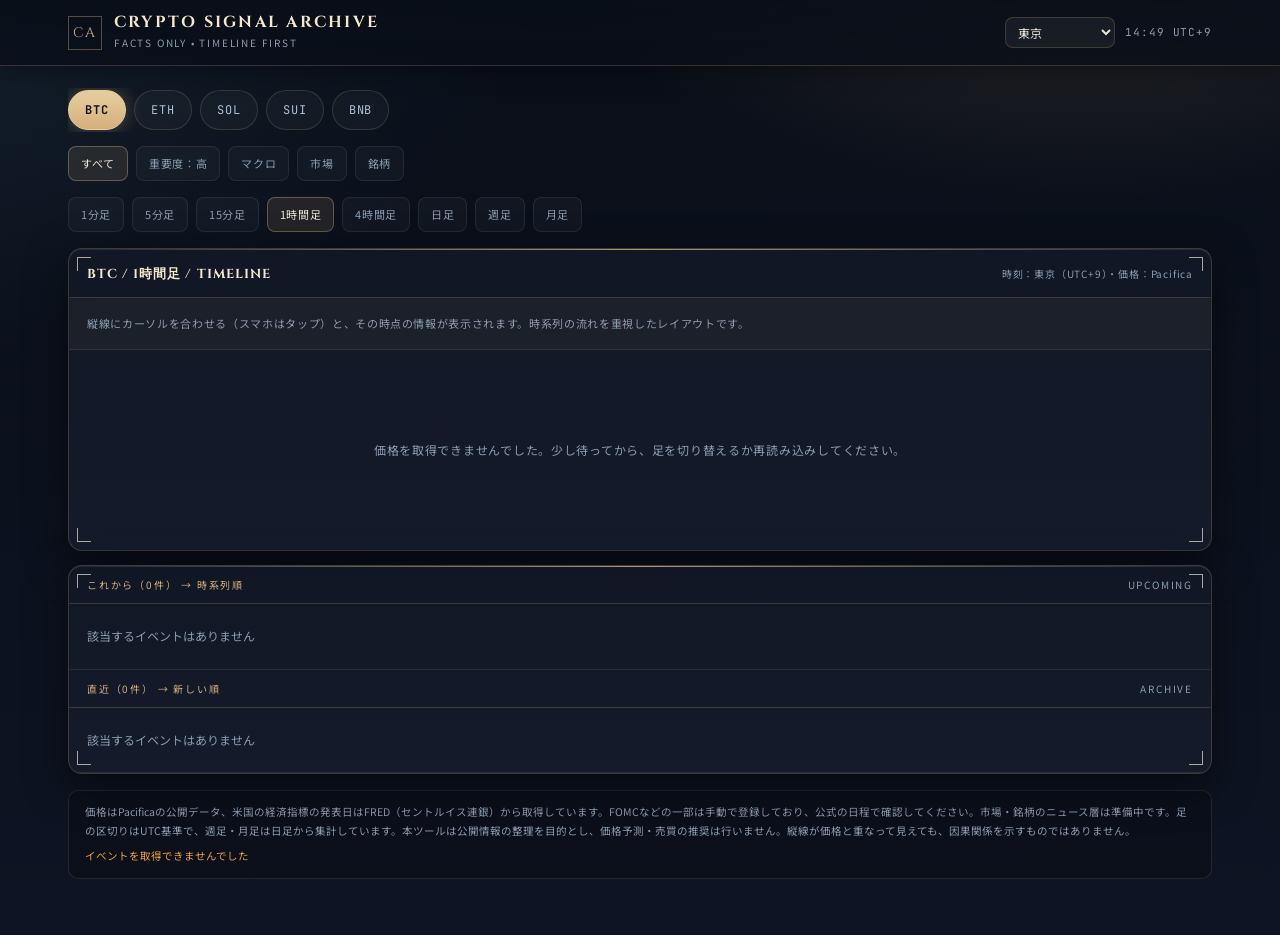
==== index.html @ aba60fd7 "Add files via upload" ====
<!doctype html>
<html lang="ja"><head><meta charset="utf-8">
<meta name="viewport" content="width=device-width,initial-scale=1,viewport-fit=cover">
<title>CRYPTO SIGNAL ARCHIVE — LUXE</title>
<link href="https://fonts.googleapis.com/css2?family=Cinzel:wght@600;700&family=Noto+Sans+JP:wght@400;500;700&family=JetBrains+Mono:wght@400;500&display=swap" rel="stylesheet">
<style>
:root{
  --bg:#090e18;
  --bg2:#0e1423;
  --panel:rgba(18,24,38,.86);
  --panel2:rgba(22,28,44,.92);
  --ln:rgba(212,175,122,.22);
  --ln2:rgba(212,175,122,.38);
  --tx:#ece6d8;
  --mu:#8a9db0;
  --mu2:#a9c0d6;
  --gold:#d4af7a;
  --gold2:#e8cfa0;
  --champ:#f5e9c9;
  --cy:#6ec9e8;
  --go:#f0a03c;
  --rd:#c86a75;
  --sh:0 12px 40px rgba(0,0,0,.55), inset 0 1px 0 rgba(255,255,255,.06);
}
*{box-sizing:border-box}
html{scroll-padding-top:16px}
body{margin:0;background:
 radial-gradient(900px 500px at 85% -10%, rgba(212,175,122,.18), transparent 60%),
 radial-gradient(1100px 600px at -10% 0%, rgba(110,201,232,.10), transparent 60%),
 linear-gradient(180deg,var(--bg),var(--bg2));
 color:var(--tx);font:14px/1.7 "Noto Sans JP",system-ui,sans-serif;min-height:100vh}
.app{max-width:1180px;margin:0 auto;padding:0 18px calc(56px + env(safe-area-inset-bottom,0px))}
.topbar{position:sticky;top:0;z-index:20;padding-top:env(safe-area-inset-top,0px);backdrop-filter:blur(18px) saturate(1.2);-webkit-backdrop-filter:blur(18px) saturate(1.2);
 background:linear-gradient(180deg,rgba(9,14,24,.92),rgba(9,14,24,.78));
 border-bottom:1px solid var(--ln);box-shadow:0 4px 24px rgba(0,0,0,.4)}
.topbar-inner{max-width:1180px;margin:0 auto;padding:14px 18px;display:flex;align-items:center;justify-content:space-between;gap:16px}
.brand{display:flex;align-items:center;gap:12px}
.mark{width:34px;height:34px;border:1px solid var(--ln2);display:grid;place-items:center;color:var(--gold);font-family:Cinzel;letter-spacing:.08em}
.brand h1{font-family:Cinzel,serif;font-weight:700;letter-spacing:.14em;font-size:16px;margin:0;color:var(--champ);line-height:1}
.brand .sub{font-size:10px;letter-spacing:.18em;color:var(--mu);margin-top:4px}
.meta{display:flex;gap:10px;align-items:center;font-size:11px;letter-spacing:.08em;color:var(--mu)}select{font:inherit;font-size:12px;background:rgba(255,255,255,.05);color:var(--tx);border:1px solid var(--ln);border-radius:8px;padding:5px 8px}option{background:#0e1423;color:#ece6d8}#clk{font-family:"JetBrains Mono",monospace}
.dot{width:6px;height:6px;border-radius:50%;background:#7ee0a0;box-shadow:0 0 8px #7ee0a0;display:inline-block}
.controls{margin:22px 0 10px;display:flex;flex-direction:column;gap:12px}
.ctrl-row{display:flex;gap:8px;overflow-x:auto;padding:2px 0;scrollbar-width:none}
.ctrl-row::-webkit-scrollbar{display:none}
button{font:inherit;cursor:pointer;white-space:nowrap;transition:.18s}
.tab{font-family:"JetBrains Mono",monospace;font-size:12px;letter-spacing:.08em;padding:9px 16px;border-radius:999px;border:1px solid rgba(212,175,122,.18);background:rgba(255,255,255,.03);color:var(--mu2)}
.tab.on{background:linear-gradient(180deg,var(--gold2),var(--gold));color:#11141d;border-color:var(--gold2);box-shadow:0 0 18px rgba(212,175,122,.35);font-weight:700}
.tab:hover{border-color:var(--ln2);color:var(--champ)}
.f{font-size:11px;letter-spacing:.06em;padding:7px 12px;border:1px solid rgba(255,255,255,.08);background:rgba(255,255,255,.03);color:var(--mu);border-radius:8px}
.f.on{border-color:var(--ln2);color:var(--tx);background:rgba(212,175,122,.12)}
.panel{position:relative;background:linear-gradient(180deg,var(--panel),var(--panel2));border:1px solid var(--ln);box-shadow:var(--sh);overflow:hidden;border-radius:14px;margin-top:14px}
.panel::before{content:'';position:absolute;top:0;left:0;right:0;height:1px;background:linear-gradient(90deg,transparent,rgba(212,175,122,.8),transparent)}
.corner{position:absolute;width:14px;height:14px;border-color:var(--gold);opacity:.7;pointer-events:none}
.corner.tl{top:8px;left:8px;border-top:1px solid;border-left:1px solid}
.corner.tr{top:8px;right:8px;border-top:1px solid;border-right:1px solid}
.corner.bl{bottom:8px;left:8px;border-bottom:1px solid;border-left:1px solid}
.corner.br{bottom:8px;right:8px;border-bottom:1px solid;border-right:1px solid}
.hd{padding:14px 18px 12px;border-bottom:1px solid var(--ln);display:flex;justify-content:space-between;align-items:baseline;gap:8px}
.hd b{font-family:Cinzel,serif;font-weight:700;letter-spacing:.08em;color:var(--champ);font-size:13px}
.hd .mu{color:var(--mu);font-size:10px;letter-spacing:.08em}
#bar{padding:12px 18px;min-height:52px;border-bottom:1px solid rgba(212,175,122,.14);background:rgba(212,175,122,.05);font-size:12px;display:flex;align-items:center;gap:10px;flex-wrap:wrap}
.badge{display:inline-flex;align-items:center;gap:6px;font-size:11px;letter-spacing:.1em;padding:2px 9px;border:1px solid var(--c);color:var(--c);border-radius:999px;background:rgba(0,0,0,.2)}
#chart{width:100%;overflow:hidden}
svg{display:block}
svg text{fill:var(--mu);font-size:11px;font-family:"JetBrains Mono",monospace}
svg .lb{font-size:12px;fill:var(--tx);font-family:"Noto Sans JP",sans-serif;font-weight:500}
.ev{cursor:pointer;--c:var(--cy)}
.ev line{stroke:var(--c);stroke-width:1;opacity:.65}
.ev circle{fill:var(--c);filter:drop-shadow(0 0 6px var(--c))}
.ev rect{fill:transparent}
.ev.hl line{stroke-width:2.2;opacity:1}
.ev.hl circle{r:4.5}
.high{--c:var(--rd)}.mid{--c:var(--go)}.low{--c:var(--cy)}
.list-head{padding:10px 18px;font-size:10px;letter-spacing:.18em;color:var(--gold);border-bottom:1px solid var(--ln);display:flex;justify-content:space-between}
.cd{display:grid;grid-template-columns:82px 1fr auto;gap:12px;padding:13px 18px;border-bottom:1px solid rgba(212,175,122,.12);border-left:2px solid var(--c);cursor:pointer;transition:.18s;background:rgba(255,255,255,.01)}
.cd:hover{background:rgba(212,175,122,.07)}
.cd.hl{background:rgba(212,175,122,.13)}
.cd .t{font-family:"JetBrains Mono",monospace;font-size:11px;color:var(--mu)}
.cd b{font-weight:600;font-size:13px;color:var(--tx)}
.cd .src{font-size:11px;color:var(--mu);letter-spacing:.04em;margin-top:2px}
.note{margin-top:16px;padding:12px 16px;border:1px solid rgba(212,175,122,.14);color:var(--mu);font-size:10.5px;line-height:1.8;border-radius:10px;background:rgba(0,0,0,.18)}
@media(max-width:720px){.cd{grid-template-columns:68px 1fr} .topbar-inner{flex-wrap:wrap}}
.msg{padding:90px 18px;text-align:center;color:var(--mu);font-size:12px;letter-spacing:.06em}
.empty{padding:22px 18px;color:var(--mu);font-size:12px;border-bottom:1px solid rgba(212,175,122,.12)}
#st{margin-top:6px;color:var(--go)}
</style></head><body>
<div class="topbar"><div class="topbar-inner">
<div class="brand"><div class="mark">CA</div><div><h1>CRYPTO SIGNAL ARCHIVE</h1><div class="sub">FACTS ONLY • TIMELINE FIRST</div></div></div>
<div class="meta"><select id="tz" aria-label="表示する都市の時刻"></select><span id="clk"></span></div>
</div></div>
<div class="app">
<div class="controls">
<div class="ctrl-row" id="tabs"></div>
<div class="ctrl-row" id="fl"></div>
<div class="ctrl-row" id="tfs"></div>
</div>
<div class="panel">
<span class="corner tl"></span><span class="corner tr"></span><span class="corner bl"></span><span class="corner br"></span>
<div class="hd"><b id="ttl"></b><span class="mu" id="tzl"></span></div>
<div id="bar"></div>
<div id="chart"></div>
</div>
<div class="panel" id="listWrap"><span class="corner tl"></span><span class="corner tr"></span><span class="corner bl"></span><span class="corner br"></span><div id="list"></div></div>
<div class="note">価格はPacificaの公開データ、米国の経済指標の発表日はFRED（セントルイス連銀）から取得しています。FOMCなどの一部は手動で登録しており、公式の日程で確認してください。市場・銘柄のニュース層は準備中です。足の区切りはUTC基準で、週足・月足は日足から集計しています。本ツールは公開情報の整理を目的とし、価格予測・売買の推奨は行いません。縦線が価格と重なって見えても、因果関係を示すものではありません。<div id="st"></div></div>
</div>
<script>
const A=['BTC','ETH','SOL','SUI','BNB'];
const IM={high:'高',mid:'中',low:'低'},LN={macro:'マクロ',market:'市場',asset:'銘柄'};
const FL=[['all','すべて'],['high','重要度：高'],['macro','マクロ'],['market','市場'],['asset','銘柄']];
const TZ=[['Asia/Tokyo','東京'],['Asia/Seoul','ソウル'],['Asia/Shanghai','上海'],['Asia/Hong_Kong','香港'],['Asia/Singapore','シンガポール'],['Asia/Dubai','ドバイ'],['Europe/London','ロンドン'],['Europe/Zurich','チューリッヒ'],['Europe/Paris','パリ'],['America/New_York','ニューヨーク'],['America/Chicago','シカゴ'],['America/Los_Angeles','ロサンゼルス'],['Australia/Sydney','シドニー'],['UTC','UTC']];
let tz='Asia/Tokyo';try{const sv=localStorage.getItem('tz');if(TZ.some(c=>c[0]===sv))tz=sv}catch(_){}
function off(t){const p=new Intl.DateTimeFormat('en-US',{timeZone:tz,hourCycle:'h23',year:'numeric',month:'numeric',day:'numeric',hour:'numeric',minute:'numeric',second:'numeric'}).formatToParts(t).reduce((o,x)=>(o[x.type]=x.value,o),{});return Date.UTC(p.year,p.month-1,p.day,p.hour,p.minute,p.second)-Math.floor(t/1000)*1000}
function ofs(){const m=off(Date.now())/6e4,a=Math.abs(m);return 'UTC'+(m<0?'-':'+')+Math.floor(a/60)+(a%60?':'+String(a%60).padStart(2,'0'):'')}
let asset='BTC',flt='all',sel=null,tf=3,E=[],evErr=[],NOW=Date.now();
const CD={},CS={};
const $=id=>document.getElementById(id);
const esc=s=>String(s).replace(/[&<>"']/g,c=>({'&':'&amp;','<':'&lt;','>':'&gt;','"':'&quot;',"'":'&#39;'}[c]));
const fmt=ts=>new Date(ts).toLocaleString('ja-JP',{month:'numeric',day:'numeric',hour:'2-digit',minute:'2-digit',timeZone:tz});
const fp=v=>v>=1000?v.toLocaleString('en-US',{maximumFractionDigits:0}):v>=100?v.toFixed(1):v>=1?v.toFixed(3):v.toFixed(5);
// [API名, 表示名, 1本の長さ(月足は0), 右側に空ける本数]
const TF=[['1m','1分足',6e4,30],['5m','5分足',3e5,48],['15m','15分足',9e5,96],['1h','1時間足',36e5,120],['4h','4時間足',144e5,60],['1d','日足',864e5,30],['1w','週足',6048e5,8],['1M','月足',0,3]];
function nx(t,m){if(m===0){const d=new Date(t);return Date.UTC(d.getUTCFullYear(),d.getUTCMonth()+1,1)}return t+m}
function vis(){return E.filter(e=>(!e.a||e.a.includes(asset))&&(flt==='all'||(flt==='high'?e.im==='high':e.l===flt)))}
function bar(id){const e=E.find(x=>x.id===id);$('bar').innerHTML=e?`<span class="badge ${esc(e.im)}">重要度 ${IM[e.im]||''}</span><span style="color:var(--mu)">${fmt(e.ts)}</span><b style="color:var(--champ)">${esc(e.t)}</b><span style="color:var(--mu)">${esc(e.src||'')} / ${LN[e.l]||''}</span>`:'<span style="color:var(--mu);font-size:11px;letter-spacing:.06em">縦線にカーソルを合わせる（スマホはタップ）と、その時点の情報が表示されます。時系列の流れを重視したレイアウトです。</span>'}
function hl(id){document.querySelectorAll('[data-id]').forEach(n=>n.classList.toggle('hl',n.dataset.id===id));bar(id)}
function pick(id){sel=sel===id?null:id;hl(sel)}
function build(a,i){const d=CD[a+'|'+TF[i][0]];if(!d)return null;const m=TF[i][2];
const k=d.rows.map(r=>({t:r[0]*1e3,o:r[1],h:r[2],l:r[3],c:r[4]}));k.forEach(q=>q.n=nx(q.t,m));
let e=k[k.length-1].n;for(let j=0;j<TF[i][3];j++)e=nx(e,m);return{k,d0:k[0].t,d1:e,at:d.at}}
async function loadC(a,i,force){const key=a+'|'+TF[i][0],c=CD[key];if(!force&&c&&Date.now()-c.at<60000)return;if(CS[key]==='loading')return;CS[key]='loading';
try{const r=await fetch('/api/candles?sym='+a+'&tf='+TF[i][0]);if(!r.ok)throw new Error(r.status);const j=await r.json();if(!j.bars||!j.bars.length)throw new Error('empty');CD[key]={rows:j.bars,at:Date.now()};CS[key]='ok'}
catch(e){CS[key]=CD[key]?'ok':'error'}
if(a===asset&&i===tf){chart();hl(sel)}}
async function loadE(){try{const r=await fetch('/api/events');if(!r.ok)throw new Error(r.status);const j=await r.json();E=(j.events||[]).map(e=>({...e,ts:Date.parse(e.at)})).filter(e=>isFinite(e.ts));evErr=j.errors||[]}
catch(e){evErr=['イベントを取得できませんでした']}
render()}
const ST=[3e5,9e5,18e5,36e5,108e5,216e5,432e5,864e5,1728e5,6048e5,2592e6,7776e6,15552e6,31536e6];
function ticks(a,b){const st=ST.find(q=>q>=(b-a)/6)||ST[ST.length-1],r=[];
if(st>=2592e6){const k=st>=31536e6?12:st>=15552e6?6:st>=7776e6?3:1,d=new Date(a),y=d.getUTCFullYear();for(let m=Math.floor(d.getUTCMonth()/k)*k;;m+=k){const t=Date.UTC(y,m,1);if(t>=b)break;if(t>=a)r.push([t,st])}return r}
const o=off(a);for(let t=Math.ceil((a+o)/st)*st-o;t<b;t+=st)r.push([t,st]);return r}
function tl(t,st){const z={timeZone:tz},d=new Date(t);if(st>=2592e6)return d.toLocaleDateString('ja-JP',{timeZone:'UTC',year:'2-digit',month:'numeric'});if(st>=864e5)return d.toLocaleDateString('ja-JP',{...z,month:'numeric',day:'numeric'});const q=d.toLocaleTimeString('ja-JP',{...z,hour:'2-digit',minute:'2-digit',hourCycle:'h23'});return q==='00:00'?d.toLocaleDateString('ja-JP',{...z,month:'numeric',day:'numeric'}):q}
function chart(){
NOW=Date.now();
const W=Math.max(320,$('chart').clientWidth),H=340,L=62,R=16,Tp=54,B=30;
const key=asset+'|'+TF[tf][0],c=build(asset,tf);
const base='時刻：'+TZ.find(q=>q[0]===tz)[1]+'（'+ofs()+'）・価格：Pacifica';
if(!c){$('tzl').textContent=base;$('chart').innerHTML='<div class="msg">'+(CS[key]==='error'?'価格を取得できませんでした。少し待ってから、足を切り替えるか再読み込みしてください。':'価格を読み込み中…')+'</div>';return}
const d0=c.d0,d1=c.d1;
let mn=Math.min(...c.k.map(q=>q.l)),mx=Math.max(...c.k.map(q=>q.h));const pd=(mx-mn)*.12||Math.abs(mx)*.01||1;mn-=pd;mx+=pd;
const x=t=>L+(t-d0)/(d1-d0)*(W-L-R),y=v=>Tp+(mx-v)/(mx-mn)*(H-Tp-B);
let s=`<svg width="${W}" height="${H}" role="img">`;
for(let i=0;i<4;i++){const v=mn+(mx-mn)*i/3;s+=`<line x1="${L}" x2="${W-R}" y1="${y(v)}" y2="${y(v)}" stroke="rgba(212,175,122,.14)"/><text x="${L-8}" y="${y(v)+3}" text-anchor="end">${fp(v)}</text>`}
ticks(d0,d1).forEach(([t,st])=>{const px=x(t);s+=`<line x1="${px}" x2="${px}" y1="${Tp}" y2="${H-B}" stroke="rgba(212,175,122,.10)" stroke-dasharray="2 5"/><text x="${px}" y="${H-8}" text-anchor="middle">${tl(t,st)}</text>`});
c.k.forEach(q=>{const x1=x(q.t),x2=x(q.n),w=Math.max(1,(x2-x1)*.7),cx=(x1+x2)/2,yo=y(q.o),yc=y(q.c);
s+=`<line x1="${cx}" x2="${cx}" y1="${y(q.h)}" y2="${y(q.l)}" stroke="#e8d5b0" opacity=".9"/><rect x="${cx-w/2}" y="${Math.min(yo,yc)}" width="${w}" height="${Math.max(1,Math.abs(yo-yc))}" fill="${q.c>=q.o?'#0e1423':'#e8d5b0'}" stroke="#e8d5b0"/>`});
s+=`<line x1="${x(NOW)}" x2="${x(NOW)}" y1="${Tp}" y2="${H-B}" stroke="var(--mu)" stroke-dasharray="5 4"/><text x="${x(NOW)+6}" y="${Tp+10}" fill="#a9c0d6">現在</text>`;
const all=vis().sort((a,b)=>a.ts-b.ts),ev=all.filter(e=>e.ts>=d0&&e.ts<=d1);let k=0;
$('tzl').textContent=base+(all.length>ev.length?'・範囲外'+(all.length-ev.length)+'件':'');
ev.forEach(e=>{const px=x(e.ts),lab=e.im==='high'||e.id===sel,row=lab?(k++%3):0,end=px>W*.72;
s+=`<g class="ev ${esc(e.im)}" data-id="${esc(e.id)}"><rect x="${px-10}" y="0" width="20" height="${H-B}"/><line x1="${px}" x2="${px}" y1="18" y2="${H-B}"/><circle cx="${px}" cy="18" r="3.4"/>`;
if(lab)s+=`<text class="lb" x="${px+(end?-8:8)}" y="${16+row*15}" text-anchor="${end?'end':'start'}">${esc(e.s||e.t)}</text>`;
s+='</g>'});
$('chart').innerHTML=s+'</svg>';
document.querySelectorAll('#chart .ev').forEach(g=>{const id=g.dataset.id;g.addEventListener('pointerenter',()=>hl(id));g.addEventListener('pointerleave',()=>hl(sel));g.addEventListener('click',()=>pick(id))})
}
function list(){
const ev=vis(),up=ev.filter(e=>e.ts>NOW).sort((a,b)=>a.ts-b.ts),past=ev.filter(e=>e.ts<=NOW).sort((a,b)=>b.ts-a.ts);
const card=e=>`<div class="cd ${esc(e.im)}" data-id="${esc(e.id)}"><div class="t">${fmt(e.ts)}</div><div><span class="badge ${esc(e.im)}">${IM[e.im]||''} · ${LN[e.l]||''}</span><div><b>${esc(e.t)}</b></div><div class="src">${esc(e.src||'')}</div></div><div class="t" style="text-align:right">${esc(e.s||'')}</div></div>`;
const none='<div class="empty">該当するイベントはありません'+((flt==='market'||flt==='asset')?'（市場・銘柄のニュース層は準備中です）':'')+'</div>';
$('list').innerHTML=`<div class="list-head"><span>これから（${up.length}件） → 時系列順</span><span style="color:var(--mu)">UPCOMING</span></div>${up.length?up.map(card).join(''):none}<div class="list-head"><span>直近（${past.length}件） → 新しい順</span><span style="color:var(--mu)">ARCHIVE</span></div>${past.length?past.map(card).join(''):none}`;
document.querySelectorAll('#list .cd').forEach(c=>{const id=c.dataset.id;c.addEventListener('pointerenter',()=>hl(id));c.addEventListener('pointerleave',()=>hl(sel));c.addEventListener('click',()=>pick(id))})
}
function render(){
if(sel&&!vis().some(e=>e.id===sel))sel=null;
$('tabs').innerHTML=A.map(a=>`<button class="tab ${a===asset?'on':''}" data-a="${a}">${a}</button>`).join('');
$('fl').innerHTML=FL.map(f=>`<button class="f ${f[0]===flt?'on':''}" data-f="${f[0]}">${f[1]}</button>`).join('');
$('ttl').textContent=asset+' / '+TF[tf][1]+' / TIMELINE';
$('tfs').innerHTML=TF.map((f,i)=>`<button class="f ${i===tf?'on':''}" data-t="${i}">${f[1]}</button>`).join('');
$('st').textContent=evErr.join(' / ');
loadC(asset,tf);chart();list();hl(sel)
}
document.addEventListener('click',e=>{const b=e.target.closest('button');if(!b)return;if(b.dataset.a){asset=b.dataset.a;render()}if(b.dataset.f){flt=b.dataset.f;render()}if(b.dataset.t){tf=+b.dataset.t;render()}});
addEventListener('resize',()=>{chart();hl(sel)});
function tick(){$('clk').textContent=new Date().toLocaleTimeString('ja-JP',{hour:'2-digit',minute:'2-digit',timeZone:tz})+' '+ofs()};
(function(){const z=$('tz');z.innerHTML=TZ.map(c=>`<option value="${c[0]}">${c[1]}</option>`).join('');z.value=tz;z.onchange=()=>{tz=z.value;try{localStorage.setItem('tz',tz)}catch(_){}render();tick()}})();
tick();setInterval(tick,60000);
setInterval(()=>{if(!document.hidden)loadC(asset,tf,true)},60000);
setInterval(loadE,18e5);
render();loadE();
</script></body></html>
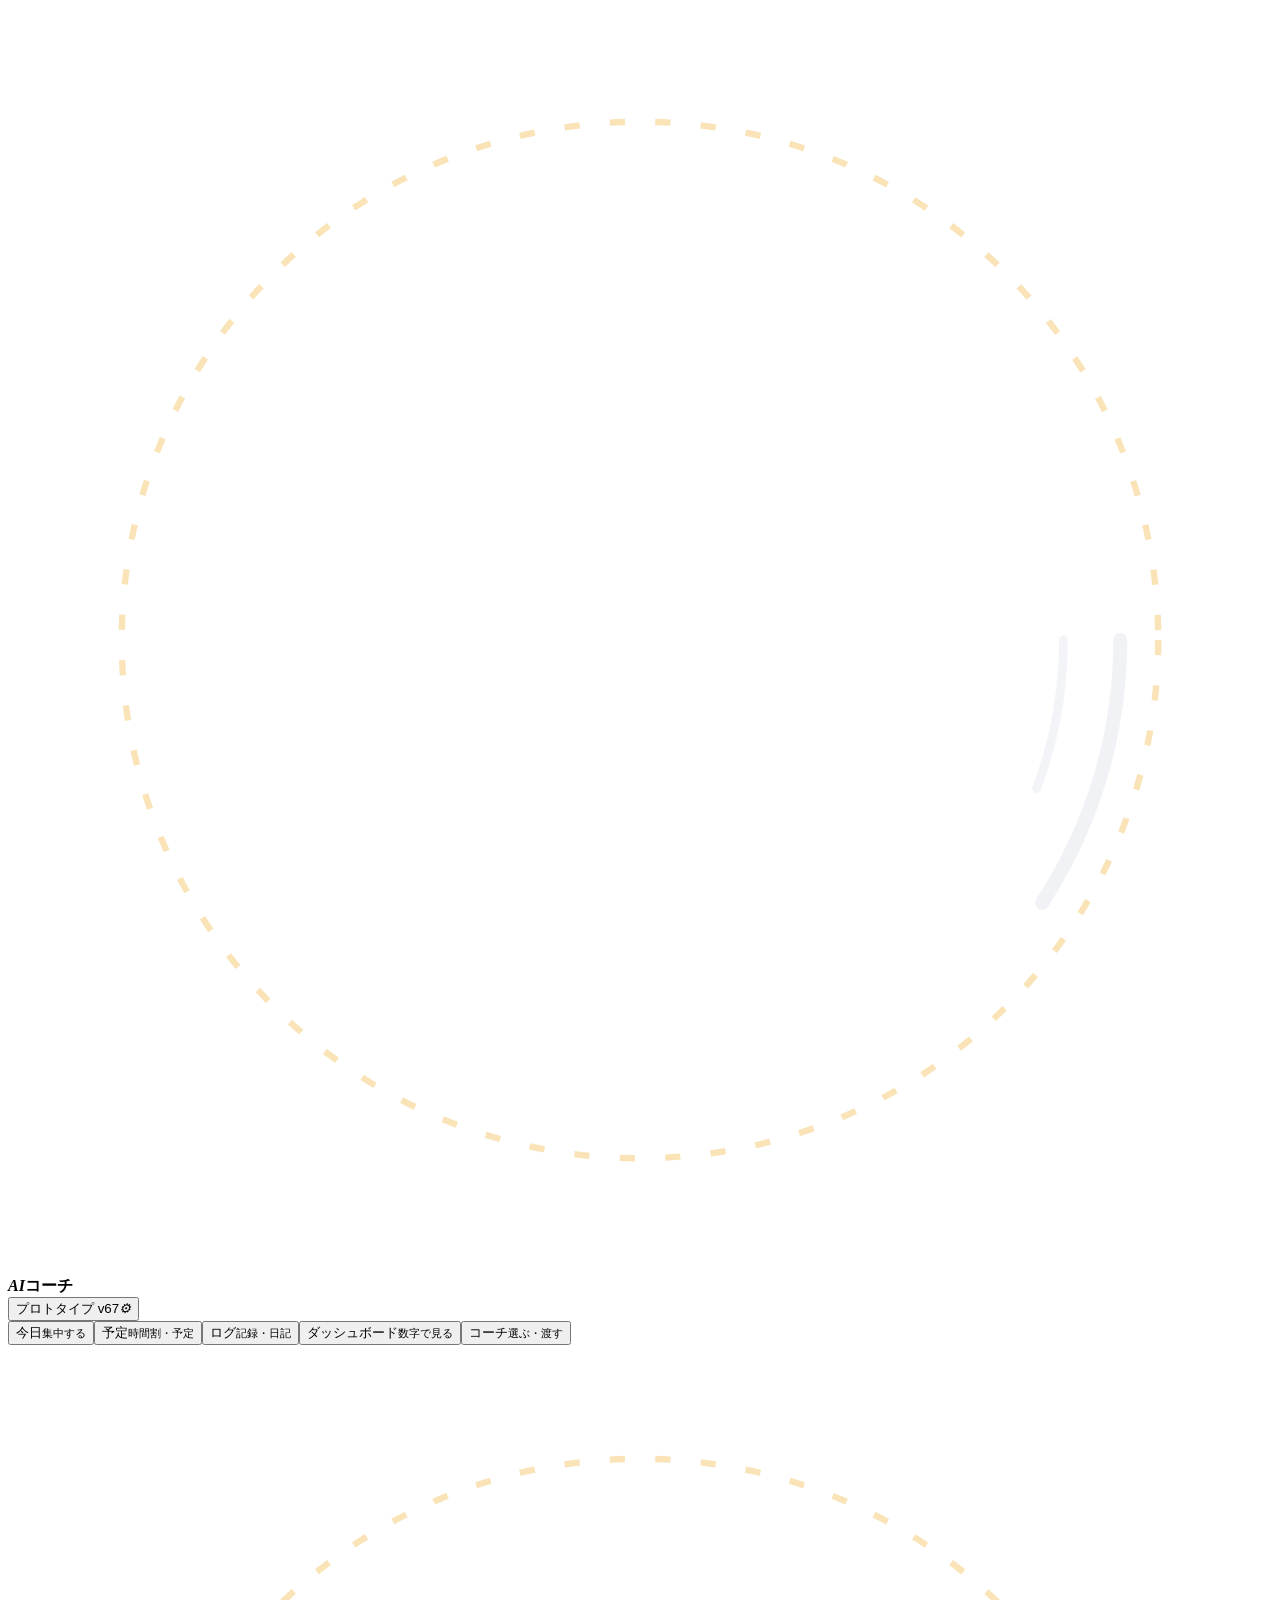
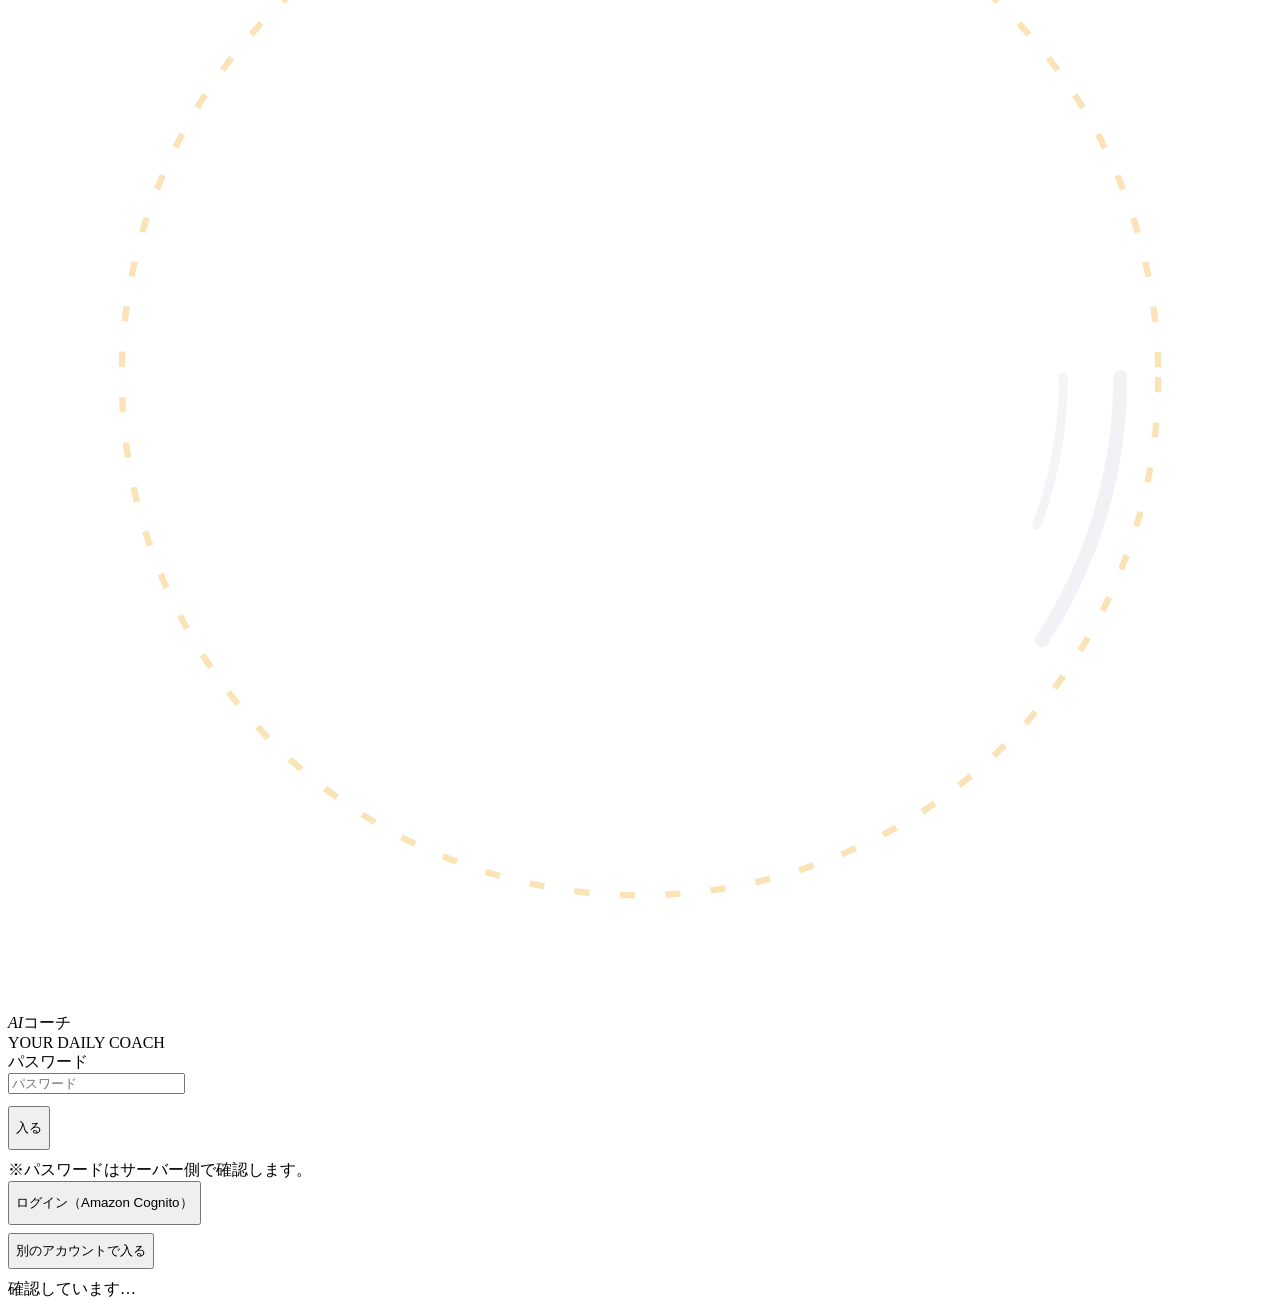
==== commit 3dbbc6e8: "apply update zip 2026-10-28T09:10:23Z" ====
--- a/index.html
+++ b/index.html
@@ -1,191 +1,37 @@
-<!doctype html>
-<html lang="ja"><head><meta charset="utf-8">
-<meta name="viewport" content="width=device-width,initial-scale=1,viewport-fit=cover">
-<title>CRYPTO SIGNAL ARCHIVE — LUXE</title>
-<link href="https://fonts.googleapis.com/css2?family=Cinzel:wght@600;700&family=Noto+Sans+JP:wght@400;500;700&family=JetBrains+Mono:wght@400;500&display=swap" rel="stylesheet">
-<style>
-:root{
-  --bg:#090e18;
-  --bg2:#0e1423;
-  --panel:rgba(18,24,38,.86);
-  --panel2:rgba(22,28,44,.92);
-  --ln:rgba(212,175,122,.22);
-  --ln2:rgba(212,175,122,.38);
-  --tx:#ece6d8;
-  --mu:#8a9db0;
-  --mu2:#a9c0d6;
-  --gold:#d4af7a;
-  --gold2:#e8cfa0;
-  --champ:#f5e9c9;
-  --cy:#6ec9e8;
-  --go:#f0a03c;
-  --rd:#c86a75;
-  --sh:0 12px 40px rgba(0,0,0,.55), inset 0 1px 0 rgba(255,255,255,.06);
-}
-*{box-sizing:border-box}
-html{scroll-padding-top:16px}
-body{margin:0;background:
- radial-gradient(900px 500px at 85% -10%, rgba(212,175,122,.18), transparent 60%),
- radial-gradient(1100px 600px at -10% 0%, rgba(110,201,232,.10), transparent 60%),
- linear-gradient(180deg,var(--bg),var(--bg2));
- color:var(--tx);font:14px/1.7 "Noto Sans JP",system-ui,sans-serif;min-height:100vh}
-.app{max-width:1180px;margin:0 auto;padding:0 18px calc(56px + env(safe-area-inset-bottom,0px))}
-.topbar{position:sticky;top:0;z-index:20;padding-top:env(safe-area-inset-top,0px);backdrop-filter:blur(18px) saturate(1.2);-webkit-backdrop-filter:blur(18px) saturate(1.2);
- background:linear-gradient(180deg,rgba(9,14,24,.92),rgba(9,14,24,.78));
- border-bottom:1px solid var(--ln);box-shadow:0 4px 24px rgba(0,0,0,.4)}
-.topbar-inner{max-width:1180px;margin:0 auto;padding:14px 18px;display:flex;align-items:center;justify-content:space-between;gap:16px}
-.brand{display:flex;align-items:center;gap:12px}
-.mark{width:34px;height:34px;border:1px solid var(--ln2);display:grid;place-items:center;color:var(--gold);font-family:Cinzel;letter-spacing:.08em}
-.brand h1{font-family:Cinzel,serif;font-weight:700;letter-spacing:.14em;font-size:16px;margin:0;color:var(--champ);line-height:1}
-.brand .sub{font-size:10px;letter-spacing:.18em;color:var(--mu);margin-top:4px}
-.meta{display:flex;gap:10px;align-items:center;font-size:11px;letter-spacing:.08em;color:var(--mu)}select{font:inherit;font-size:12px;background:rgba(255,255,255,.05);color:var(--tx);border:1px solid var(--ln);border-radius:8px;padding:5px 8px}option{background:#0e1423;color:#ece6d8}#clk{font-family:"JetBrains Mono",monospace}
-.dot{width:6px;height:6px;border-radius:50%;background:#7ee0a0;box-shadow:0 0 8px #7ee0a0;display:inline-block}
-.controls{margin:22px 0 10px;display:flex;flex-direction:column;gap:12px}
-.ctrl-row{display:flex;gap:8px;overflow-x:auto;padding:2px 0;scrollbar-width:none}
-.ctrl-row::-webkit-scrollbar{display:none}
-button{font:inherit;cursor:pointer;white-space:nowrap;transition:.18s}
-.tab{font-family:"JetBrains Mono",monospace;font-size:12px;letter-spacing:.08em;padding:9px 16px;border-radius:999px;border:1px solid rgba(212,175,122,.18);background:rgba(255,255,255,.03);color:var(--mu2)}
-.tab.on{background:linear-gradient(180deg,var(--gold2),var(--gold));color:#11141d;border-color:var(--gold2);box-shadow:0 0 18px rgba(212,175,122,.35);font-weight:700}
-.tab:hover{border-color:var(--ln2);color:var(--champ)}
-.f{font-size:11px;letter-spacing:.06em;padding:7px 12px;border:1px solid rgba(255,255,255,.08);background:rgba(255,255,255,.03);color:var(--mu);border-radius:8px}
-.f.on{border-color:var(--ln2);color:var(--tx);background:rgba(212,175,122,.12)}
-.panel{position:relative;background:linear-gradient(180deg,var(--panel),var(--panel2));border:1px solid var(--ln);box-shadow:var(--sh);overflow:hidden;border-radius:14px;margin-top:14px}
-.panel::before{content:'';position:absolute;top:0;left:0;right:0;height:1px;background:linear-gradient(90deg,transparent,rgba(212,175,122,.8),transparent)}
-.corner{position:absolute;width:14px;height:14px;border-color:var(--gold);opacity:.7;pointer-events:none}
-.corner.tl{top:8px;left:8px;border-top:1px solid;border-left:1px solid}
-.corner.tr{top:8px;right:8px;border-top:1px solid;border-right:1px solid}
-.corner.bl{bottom:8px;left:8px;border-bottom:1px solid;border-left:1px solid}
-.corner.br{bottom:8px;right:8px;border-bottom:1px solid;border-right:1px solid}
-.hd{padding:14px 18px 12px;border-bottom:1px solid var(--ln);display:flex;justify-content:space-between;align-items:baseline;gap:8px}
-.hd b{font-family:Cinzel,serif;font-weight:700;letter-spacing:.08em;color:var(--champ);font-size:13px}
-.hd .mu{color:var(--mu);font-size:10px;letter-spacing:.08em}
-#bar{padding:12px 18px;min-height:52px;border-bottom:1px solid rgba(212,175,122,.14);background:rgba(212,175,122,.05);font-size:12px;display:flex;align-items:center;gap:10px;flex-wrap:wrap}
-.badge{display:inline-flex;align-items:center;gap:6px;font-size:11px;letter-spacing:.1em;padding:2px 9px;border:1px solid var(--c);color:var(--c);border-radius:999px;background:rgba(0,0,0,.2)}
-#chart{width:100%;overflow:hidden}
-svg{display:block}
-svg text{fill:var(--mu);font-size:11px;font-family:"JetBrains Mono",monospace}
-svg .lb{font-size:12px;fill:var(--tx);font-family:"Noto Sans JP",sans-serif;font-weight:500}
-.ev{cursor:pointer;--c:var(--cy)}
-.ev line{stroke:var(--c);stroke-width:1;opacity:.65}
-.ev circle{fill:var(--c);filter:drop-shadow(0 0 6px var(--c))}
-.ev rect{fill:transparent}
-.ev.hl line{stroke-width:2.2;opacity:1}
-.ev.hl circle{r:4.5}
-.high{--c:var(--rd)}.mid{--c:var(--go)}.low{--c:var(--cy)}
-.list-head{padding:10px 18px;font-size:10px;letter-spacing:.18em;color:var(--gold);border-bottom:1px solid var(--ln);display:flex;justify-content:space-between}
-.cd{display:grid;grid-template-columns:82px 1fr auto;gap:12px;padding:13px 18px;border-bottom:1px solid rgba(212,175,122,.12);border-left:2px solid var(--c);cursor:pointer;transition:.18s;background:rgba(255,255,255,.01)}
-.cd:hover{background:rgba(212,175,122,.07)}
-.cd.hl{background:rgba(212,175,122,.13)}
-.cd .t{font-family:"JetBrains Mono",monospace;font-size:11px;color:var(--mu)}
-.cd b{font-weight:600;font-size:13px;color:var(--tx)}
-.cd .src{font-size:11px;color:var(--mu);letter-spacing:.04em;margin-top:2px}
-.note{margin-top:16px;padding:12px 16px;border:1px solid rgba(212,175,122,.14);color:var(--mu);font-size:10.5px;line-height:1.8;border-radius:10px;background:rgba(0,0,0,.18)}
-@media(max-width:720px){.cd{grid-template-columns:68px 1fr} .topbar-inner{flex-wrap:wrap}}
-.msg{padding:90px 18px;text-align:center;color:var(--mu);font-size:12px;letter-spacing:.06em}
-.empty{padding:22px 18px;color:var(--mu);font-size:12px;border-bottom:1px solid rgba(212,175,122,.12)}
-#st{margin-top:6px;color:var(--go)}
-</style></head><body>
-<div class="topbar"><div class="topbar-inner">
-<div class="brand"><div class="mark">CA</div><div><h1>CRYPTO SIGNAL ARCHIVE</h1><div class="sub">FACTS ONLY • TIMELINE FIRST</div></div></div>
-<div class="meta"><select id="tz" aria-label="表示する都市の時刻"></select><span id="clk"></span></div>
-</div></div>
-<div class="app">
-<div class="controls">
-<div class="ctrl-row" id="tabs"></div>
-<div class="ctrl-row" id="fl"></div>
-<div class="ctrl-row" id="tfs"></div>
+<!doctype html><html lang="ja"><head><meta charset="utf-8"><meta name="viewport" content="width=device-width,initial-scale=1,viewport-fit=cover"><meta name="theme-color" content="#060708"><link rel="icon" type="image/png" sizes="192x192" href="/icon-192.png?v=67"><link rel="manifest" href="/manifest.webmanifest"><link rel="apple-touch-icon" href="/apple-touch-icon.png?v=67"><meta name="mobile-web-app-capable" content="yes"><meta name="apple-mobile-web-app-capable" content="yes"><meta name="apple-mobile-web-app-status-bar-style" content="black-translucent"><meta name="apple-mobile-web-app-title" content="AIコーチ"><title>AIコーチ v67</title><link rel="stylesheet" href="/app/style.css?v=67">
+<script src="/app/core.js?v=67" defer></script>
+<script src="/app/auth.js?v=67" defer></script>
+<script src="/app/covers.js?v=67" defer></script>
+<script src="/app/prompt.js?v=67" defer></script>
+<script src="/app/data.js?v=67" defer></script>
+<script src="/app/coach-sync.js?v=67" defer></script>
+<script src="/app/today.js?v=67" defer></script>
+<script src="/app/record.js?v=67" defer></script>
+<script src="/app/ledger.js?v=67" defer></script>
+<script src="/app/diary-v54.js?v=67" defer></script><script src="/app/diary-v56.js?v=67" defer></script><script src="/app/report-v57.js?v=67" defer></script>
+<script src="/app/handoff.js?v=67" defer></script>
+<script src="/app/coach.js?v=67" defer></script>
+<script src="/app/settings.js?v=67" defer></script>
+<script src="/app/update.js?v=67" defer></script>
+<script src="/app/pwa.js?v=67" defer></script>
+
+<script src="/app/schedule.js?v=67" defer></script>
+<script src="/app/calendar.js?v=67" defer></script>
+<script src="/app/fuwa.js?v=67" defer></script><script src="/app/v64.js?v=67" defer></script>
+<script src="/app/knowledge.js?v=67" defer></script>
+<link rel="stylesheet" href="/app/v54.css?v=67"><link rel="stylesheet" href="/app/v56.css?v=67"><link rel="stylesheet" href="/app/v58.css?v=67"><link rel="stylesheet" href="/app/v59.css?v=67"><link rel="stylesheet" href="/app/fuwa.css?v=67"><link rel="stylesheet" href="/app/schedule.css?v=67">
+<link rel="stylesheet" href="/app/calendar.css?v=67"><link rel="stylesheet" href="/app/v57.css?v=67"><link rel="stylesheet" href="/app/v64.css?v=67">
+</head><body>
+<div class="tick"><div id="tk"></div></div>
+<div class="hd"><div class="brand"><span class="clogo" style="--s:30px"><img src="/icon-512.png?v=67" alt="" onerror="this.parentNode.classList.add('cl-noimg')"><svg viewBox="0 0 100 100" aria-hidden="true"><circle class="cl-dash" cx="50" cy="50" r="41" fill="none" stroke="#f4cc7c" stroke-opacity=".55" stroke-width=".5" stroke-dasharray="1.2 2.4"/><g class="cl-glowg"><circle class="cl-arc" cx="50" cy="50" r="38" fill="none" stroke="#f0f2f5" stroke-width="1.1" stroke-linecap="round" stroke-dasharray="22 217"/><circle class="cl-arc2" cx="50" cy="50" r="33.5" fill="none" stroke="#f0f2f5" stroke-opacity=".8" stroke-width=".7" stroke-linecap="round" stroke-dasharray="12 199"/></g></svg><span class="cl-core"></span></span><b class="brand-name"><em>AI</em>コーチ</b></div><button id="btnSettings" class="hd-set" aria-label="設定"><span>プロトタイプ v67</span><i>⚙</i></button></div>
+<div class="col">
+<div id="vToday"></div>
+<div id="vPlan" class="hide"></div><div id="vLog" class="hide"></div>
+<div id="vDash" class="hide"></div>
+<div id="vLab" class="hide"></div>
 </div>
-<div class="panel">
-<span class="corner tl"></span><span class="corner tr"></span><span class="corner bl"></span><span class="corner br"></span>
-<div class="hd"><b id="ttl"></b><span class="mu" id="tzl"></span></div>
-<div id="bar"></div>
-<div id="chart"></div>
-</div>
-<div class="panel" id="listWrap"><span class="corner tl"></span><span class="corner tr"></span><span class="corner bl"></span><span class="corner br"></span><div id="list"></div></div>
-<div class="note">価格はPacificaの公開データ、米国の経済指標の発表日はFRED（セントルイス連銀）から取得しています。FOMCなどの一部は手動で登録しており、公式の日程で確認してください。市場・銘柄のニュース層は準備中です。足の区切りはUTC基準で、週足・月足は日足から集計しています。本ツールは公開情報の整理を目的とし、価格予測・売買の推奨は行いません。縦線が価格と重なって見えても、因果関係を示すものではありません。<div id="st"></div></div>
-</div>
-<script>
-const A=['BTC','ETH','SOL','SUI','BNB'];
-const IM={high:'高',mid:'中',low:'低'},LN={macro:'マクロ',market:'市場',asset:'銘柄'};
-const FL=[['all','すべて'],['high','重要度：高'],['macro','マクロ'],['market','市場'],['asset','銘柄']];
-const TZ=[['Asia/Tokyo','東京'],['Asia/Seoul','ソウル'],['Asia/Shanghai','上海'],['Asia/Hong_Kong','香港'],['Asia/Singapore','シンガポール'],['Asia/Dubai','ドバイ'],['Europe/London','ロンドン'],['Europe/Zurich','チューリッヒ'],['Europe/Paris','パリ'],['America/New_York','ニューヨーク'],['America/Chicago','シカゴ'],['America/Los_Angeles','ロサンゼルス'],['Australia/Sydney','シドニー'],['UTC','UTC']];
-let tz='Asia/Tokyo';try{const sv=localStorage.getItem('tz');if(TZ.some(c=>c[0]===sv))tz=sv}catch(_){}
-function off(t){const p=new Intl.DateTimeFormat('en-US',{timeZone:tz,hourCycle:'h23',year:'numeric',month:'numeric',day:'numeric',hour:'numeric',minute:'numeric',second:'numeric'}).formatToParts(t).reduce((o,x)=>(o[x.type]=x.value,o),{});return Date.UTC(p.year,p.month-1,p.day,p.hour,p.minute,p.second)-Math.floor(t/1000)*1000}
-function ofs(){const m=off(Date.now())/6e4,a=Math.abs(m);return 'UTC'+(m<0?'-':'+')+Math.floor(a/60)+(a%60?':'+String(a%60).padStart(2,'0'):'')}
-let asset='BTC',flt='all',sel=null,tf=3,E=[],evErr=[],NOW=Date.now();
-const CD={},CS={};
-const $=id=>document.getElementById(id);
-const esc=s=>String(s).replace(/[&<>"']/g,c=>({'&':'&amp;','<':'&lt;','>':'&gt;','"':'&quot;',"'":'&#39;'}[c]));
-const fmt=ts=>new Date(ts).toLocaleString('ja-JP',{month:'numeric',day:'numeric',hour:'2-digit',minute:'2-digit',timeZone:tz});
-const fp=v=>v>=1000?v.toLocaleString('en-US',{maximumFractionDigits:0}):v>=100?v.toFixed(1):v>=1?v.toFixed(3):v.toFixed(5);
-// [API名, 表示名, 1本の長さ(月足は0), 右側に空ける本数]
-const TF=[['1m','1分足',6e4,30],['5m','5分足',3e5,48],['15m','15分足',9e5,96],['1h','1時間足',36e5,120],['4h','4時間足',144e5,60],['1d','日足',864e5,30],['1w','週足',6048e5,8],['1M','月足',0,3]];
-function nx(t,m){if(m===0){const d=new Date(t);return Date.UTC(d.getUTCFullYear(),d.getUTCMonth()+1,1)}return t+m}
-function vis(){return E.filter(e=>(!e.a||e.a.includes(asset))&&(flt==='all'||(flt==='high'?e.im==='high':e.l===flt)))}
-function bar(id){const e=E.find(x=>x.id===id);$('bar').innerHTML=e?`<span class="badge ${esc(e.im)}">重要度 ${IM[e.im]||''}</span><span style="color:var(--mu)">${fmt(e.ts)}</span><b style="color:var(--champ)">${esc(e.t)}</b><span style="color:var(--mu)">${esc(e.src||'')} / ${LN[e.l]||''}</span>`:'<span style="color:var(--mu);font-size:11px;letter-spacing:.06em">縦線にカーソルを合わせる（スマホはタップ）と、その時点の情報が表示されます。時系列の流れを重視したレイアウトです。</span>'}
-function hl(id){document.querySelectorAll('[data-id]').forEach(n=>n.classList.toggle('hl',n.dataset.id===id));bar(id)}
-function pick(id){sel=sel===id?null:id;hl(sel)}
-function build(a,i){const d=CD[a+'|'+TF[i][0]];if(!d)return null;const m=TF[i][2];
-const k=d.rows.map(r=>({t:r[0]*1e3,o:r[1],h:r[2],l:r[3],c:r[4]}));k.forEach(q=>q.n=nx(q.t,m));
-let e=k[k.length-1].n;for(let j=0;j<TF[i][3];j++)e=nx(e,m);return{k,d0:k[0].t,d1:e,at:d.at}}
-async function loadC(a,i,force){const key=a+'|'+TF[i][0],c=CD[key];if(!force&&c&&Date.now()-c.at<60000)return;if(CS[key]==='loading')return;CS[key]='loading';
-try{const r=await fetch('/api/candles?sym='+a+'&tf='+TF[i][0]);if(!r.ok)throw new Error(r.status);const j=await r.json();if(!j.bars||!j.bars.length)throw new Error('empty');CD[key]={rows:j.bars,at:Date.now()};CS[key]='ok'}
-catch(e){CS[key]=CD[key]?'ok':'error'}
-if(a===asset&&i===tf){chart();hl(sel)}}
-async function loadE(){try{const r=await fetch('/api/events');if(!r.ok)throw new Error(r.status);const j=await r.json();E=(j.events||[]).map(e=>({...e,ts:Date.parse(e.at)})).filter(e=>isFinite(e.ts));evErr=j.errors||[]}
-catch(e){evErr=['イベントを取得できませんでした']}
-render()}
-const ST=[3e5,9e5,18e5,36e5,108e5,216e5,432e5,864e5,1728e5,6048e5,2592e6,7776e6,15552e6,31536e6];
-function ticks(a,b){const st=ST.find(q=>q>=(b-a)/6)||ST[ST.length-1],r=[];
-if(st>=2592e6){const k=st>=31536e6?12:st>=15552e6?6:st>=7776e6?3:1,d=new Date(a),y=d.getUTCFullYear();for(let m=Math.floor(d.getUTCMonth()/k)*k;;m+=k){const t=Date.UTC(y,m,1);if(t>=b)break;if(t>=a)r.push([t,st])}return r}
-const o=off(a);for(let t=Math.ceil((a+o)/st)*st-o;t<b;t+=st)r.push([t,st]);return r}
-function tl(t,st){const z={timeZone:tz},d=new Date(t);if(st>=2592e6)return d.toLocaleDateString('ja-JP',{timeZone:'UTC',year:'2-digit',month:'numeric'});if(st>=864e5)return d.toLocaleDateString('ja-JP',{...z,month:'numeric',day:'numeric'});const q=d.toLocaleTimeString('ja-JP',{...z,hour:'2-digit',minute:'2-digit',hourCycle:'h23'});return q==='00:00'?d.toLocaleDateString('ja-JP',{...z,month:'numeric',day:'numeric'}):q}
-function chart(){
-NOW=Date.now();
-const W=Math.max(320,$('chart').clientWidth),H=340,L=62,R=16,Tp=54,B=30;
-const key=asset+'|'+TF[tf][0],c=build(asset,tf);
-const base='時刻：'+TZ.find(q=>q[0]===tz)[1]+'（'+ofs()+'）・価格：Pacifica';
-if(!c){$('tzl').textContent=base;$('chart').innerHTML='<div class="msg">'+(CS[key]==='error'?'価格を取得できませんでした。少し待ってから、足を切り替えるか再読み込みしてください。':'価格を読み込み中…')+'</div>';return}
-const d0=c.d0,d1=c.d1;
-let mn=Math.min(...c.k.map(q=>q.l)),mx=Math.max(...c.k.map(q=>q.h));const pd=(mx-mn)*.12||Math.abs(mx)*.01||1;mn-=pd;mx+=pd;
-const x=t=>L+(t-d0)/(d1-d0)*(W-L-R),y=v=>Tp+(mx-v)/(mx-mn)*(H-Tp-B);
-let s=`<svg width="${W}" height="${H}" role="img">`;
-for(let i=0;i<4;i++){const v=mn+(mx-mn)*i/3;s+=`<line x1="${L}" x2="${W-R}" y1="${y(v)}" y2="${y(v)}" stroke="rgba(212,175,122,.14)"/><text x="${L-8}" y="${y(v)+3}" text-anchor="end">${fp(v)}</text>`}
-ticks(d0,d1).forEach(([t,st])=>{const px=x(t);s+=`<line x1="${px}" x2="${px}" y1="${Tp}" y2="${H-B}" stroke="rgba(212,175,122,.10)" stroke-dasharray="2 5"/><text x="${px}" y="${H-8}" text-anchor="middle">${tl(t,st)}</text>`});
-c.k.forEach(q=>{const x1=x(q.t),x2=x(q.n),w=Math.max(1,(x2-x1)*.7),cx=(x1+x2)/2,yo=y(q.o),yc=y(q.c);
-s+=`<line x1="${cx}" x2="${cx}" y1="${y(q.h)}" y2="${y(q.l)}" stroke="#e8d5b0" opacity=".9"/><rect x="${cx-w/2}" y="${Math.min(yo,yc)}" width="${w}" height="${Math.max(1,Math.abs(yo-yc))}" fill="${q.c>=q.o?'#0e1423':'#e8d5b0'}" stroke="#e8d5b0"/>`});
-s+=`<line x1="${x(NOW)}" x2="${x(NOW)}" y1="${Tp}" y2="${H-B}" stroke="var(--mu)" stroke-dasharray="5 4"/><text x="${x(NOW)+6}" y="${Tp+10}" fill="#a9c0d6">現在</text>`;
-const all=vis().sort((a,b)=>a.ts-b.ts),ev=all.filter(e=>e.ts>=d0&&e.ts<=d1);let k=0;
-$('tzl').textContent=base+(all.length>ev.length?'・範囲外'+(all.length-ev.length)+'件':'');
-ev.forEach(e=>{const px=x(e.ts),lab=e.im==='high'||e.id===sel,row=lab?(k++%3):0,end=px>W*.72;
-s+=`<g class="ev ${esc(e.im)}" data-id="${esc(e.id)}"><rect x="${px-10}" y="0" width="20" height="${H-B}"/><line x1="${px}" x2="${px}" y1="18" y2="${H-B}"/><circle cx="${px}" cy="18" r="3.4"/>`;
-if(lab)s+=`<text class="lb" x="${px+(end?-8:8)}" y="${16+row*15}" text-anchor="${end?'end':'start'}">${esc(e.s||e.t)}</text>`;
-s+='</g>'});
-$('chart').innerHTML=s+'</svg>';
-document.querySelectorAll('#chart .ev').forEach(g=>{const id=g.dataset.id;g.addEventListener('pointerenter',()=>hl(id));g.addEventListener('pointerleave',()=>hl(sel));g.addEventListener('click',()=>pick(id))})
-}
-function list(){
-const ev=vis(),up=ev.filter(e=>e.ts>NOW).sort((a,b)=>a.ts-b.ts),past=ev.filter(e=>e.ts<=NOW).sort((a,b)=>b.ts-a.ts);
-const card=e=>`<div class="cd ${esc(e.im)}" data-id="${esc(e.id)}"><div class="t">${fmt(e.ts)}</div><div><span class="badge ${esc(e.im)}">${IM[e.im]||''} · ${LN[e.l]||''}</span><div><b>${esc(e.t)}</b></div><div class="src">${esc(e.src||'')}</div></div><div class="t" style="text-align:right">${esc(e.s||'')}</div></div>`;
-const none='<div class="empty">該当するイベントはありません'+((flt==='market'||flt==='asset')?'（市場・銘柄のニュース層は準備中です）':'')+'</div>';
-$('list').innerHTML=`<div class="list-head"><span>これから（${up.length}件） → 時系列順</span><span style="color:var(--mu)">UPCOMING</span></div>${up.length?up.map(card).join(''):none}<div class="list-head"><span>直近（${past.length}件） → 新しい順</span><span style="color:var(--mu)">ARCHIVE</span></div>${past.length?past.map(card).join(''):none}`;
-document.querySelectorAll('#list .cd').forEach(c=>{const id=c.dataset.id;c.addEventListener('pointerenter',()=>hl(id));c.addEventListener('pointerleave',()=>hl(sel));c.addEventListener('click',()=>pick(id))})
-}
-function render(){
-if(sel&&!vis().some(e=>e.id===sel))sel=null;
-$('tabs').innerHTML=A.map(a=>`<button class="tab ${a===asset?'on':''}" data-a="${a}">${a}</button>`).join('');
-$('fl').innerHTML=FL.map(f=>`<button class="f ${f[0]===flt?'on':''}" data-f="${f[0]}">${f[1]}</button>`).join('');
-$('ttl').textContent=asset+' / '+TF[tf][1]+' / TIMELINE';
-$('tfs').innerHTML=TF.map((f,i)=>`<button class="f ${i===tf?'on':''}" data-t="${i}">${f[1]}</button>`).join('');
-$('st').textContent=evErr.join(' / ');
-loadC(asset,tf);chart();list();hl(sel)
-}
-document.addEventListener('click',e=>{const b=e.target.closest('button');if(!b)return;if(b.dataset.a){asset=b.dataset.a;render()}if(b.dataset.f){flt=b.dataset.f;render()}if(b.dataset.t){tf=+b.dataset.t;render()}});
-addEventListener('resize',()=>{chart();hl(sel)});
-function tick(){$('clk').textContent=new Date().toLocaleTimeString('ja-JP',{hour:'2-digit',minute:'2-digit',timeZone:tz})+' '+ofs()};
-(function(){const z=$('tz');z.innerHTML=TZ.map(c=>`<option value="${c[0]}">${c[1]}</option>`).join('');z.value=tz;z.onchange=()=>{tz=z.value;try{localStorage.setItem('tz',tz)}catch(_){}render();tick()}})();
-tick();setInterval(tick,60000);
-setInterval(()=>{if(!document.hidden)loadC(asset,tf,true)},60000);
-setInterval(loadE,18e5);
-render();loadE();
-</script></body></html>
+<nav class="nav"><div><button id="tToday" class="on">今日<small>集中する</small></button><button id="tPlan">予定<small>時間割・予定</small></button><button id="tLog">ログ<small>記録・日記</small></button><button id="tDash">ダッシュボード<small>数字で見る</small></button><button id="tSettings">コーチ<small>選ぶ・渡す</small></button></div></nav>
+<div id="gate" class="gate"><div class="card"><div class="gate-logo"><span class="clogo cl-full" style="--s:132px"><img src="/icon-512.png?v=67" alt="" onerror="this.parentNode.classList.add('cl-noimg')"><svg viewBox="0 0 100 100" aria-hidden="true"><circle class="cl-dash" cx="50" cy="50" r="41" fill="none" stroke="#f4cc7c" stroke-opacity=".55" stroke-width=".5" stroke-dasharray="1.2 2.4"/><g class="cl-glowg"><circle class="cl-arc" cx="50" cy="50" r="38" fill="none" stroke="#f0f2f5" stroke-width="1.1" stroke-linecap="round" stroke-dasharray="22 217"/><circle class="cl-arc2" cx="50" cy="50" r="33.5" fill="none" stroke="#f0f2f5" stroke-opacity=".8" stroke-width=".7" stroke-linecap="round" stroke-dasharray="12 199"/></g></svg><span class="cl-core"></span><span class="cl-sp" style="left:50%;top:6%;animation-delay:0s"></span><span class="cl-sp" style="left:94%;top:50%;animation-delay:1s"></span><span class="cl-sp" style="left:50%;top:94%;animation-delay:2s"></span><span class="cl-sp" style="left:6%;top:50%;animation-delay:3s"></span></span><div class="gate-title"><em>AI</em>コーチ</div><div class="gate-bar"></div><div class="gate-cap">YOUR DAILY COACH</div></div><div id="pwBox" class="hide"><div class="lb">パスワード</div><input id="pw" type="password" placeholder="パスワード"><div class="row" style="margin-top:12px"><button class="p" id="pwBtn" style="height:44px">入る</button></div><div class="mu" style="margin-top:10px">※パスワードはサーバー側で確認します。</div></div><div id="cogBox" class="hide"><div class="row"><button class="p" id="cogBtn" style="height:44px">ログイン（Amazon Cognito）</button></div><div class="row" style="margin-top:8px"><button id="cogOut" style="height:36px">別のアカウントで入る</button></div></div><div class="mu" id="pwMsg" style="margin-top:10px">確認しています…</div></div></div>
+<script>setTimeout(function(){if(!window.__acAuth){var b=document.getElementById('pwBox');if(b)b.classList.remove('hide');var m=document.getElementById('pwMsg');if(m)m.textContent='';}},5000)</script>
+<div id="sheet" class="sheet hide"><div id="sheetBody"></div></div><div id="toast" class="toast"></div>
+</body></html>
